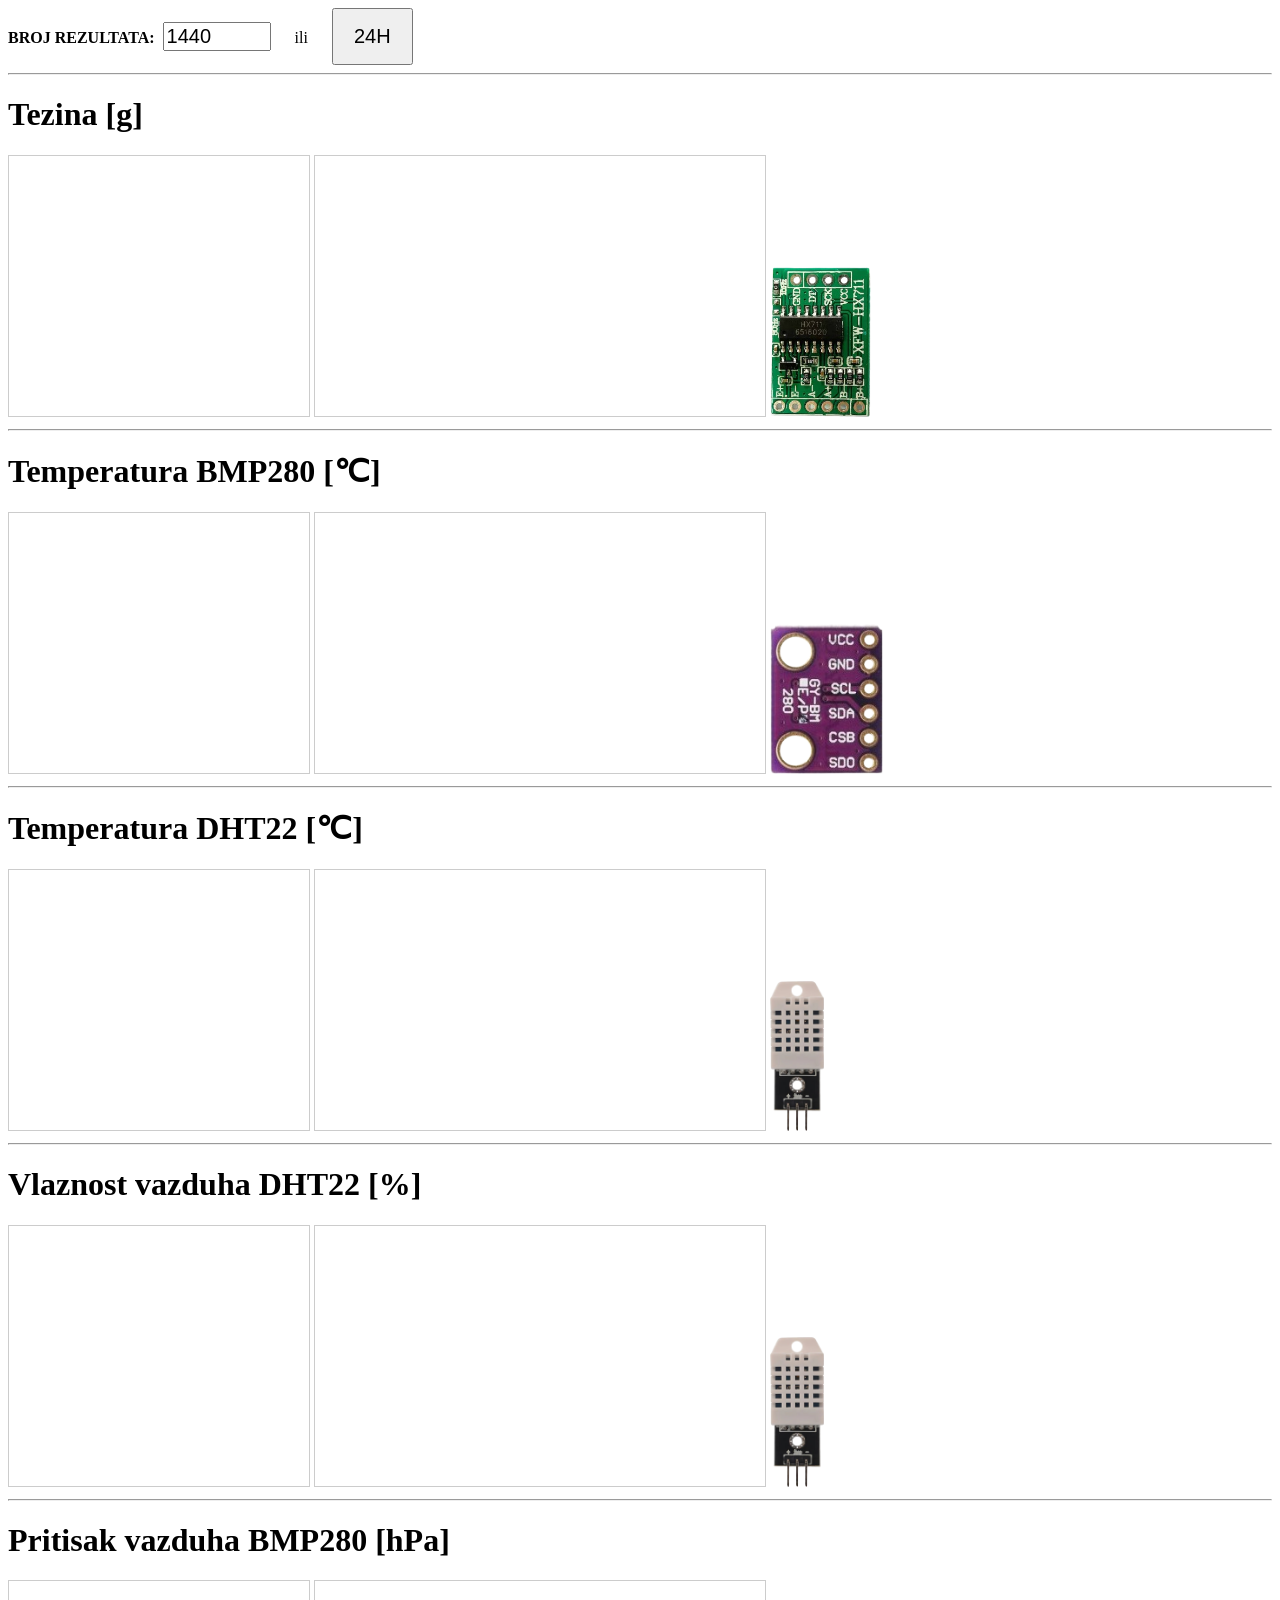
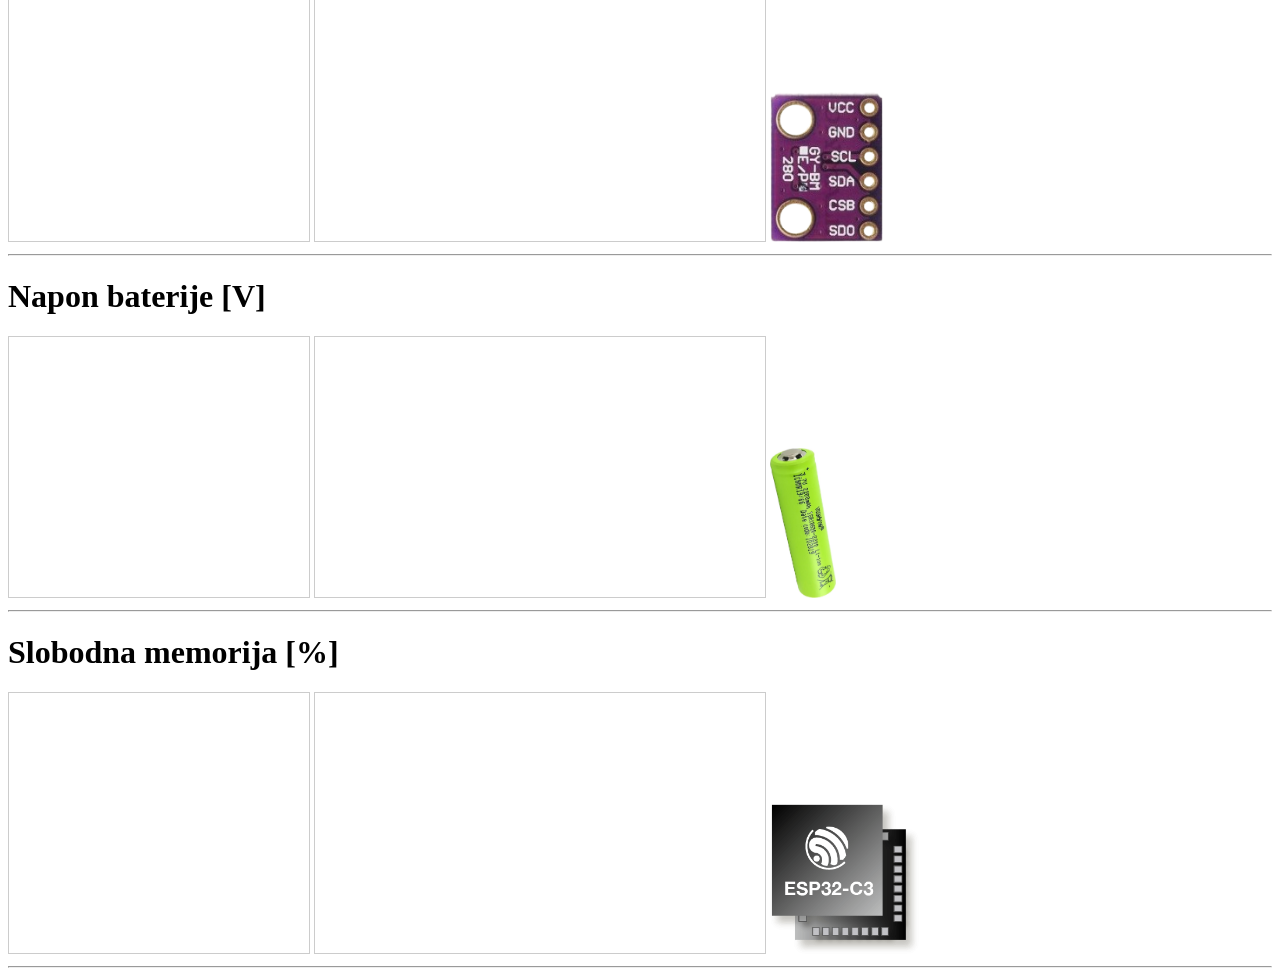
==== senzori.html @ 710ba48c "Add files via upload" ====
<!DOCTYPE html>
<html>
<head>
<style>
    #resultCount {
        font-size: 20px; /* Promenite veličinu fonta */
        padding: px; /* Dodajte više prostora oko teksta u polju za unos */
        width: 100px; /* Promenite širinu polja za unos */
    }
    
    button {
        font-size: 20px; /* Promenite veličinu fonta */
        padding: 15px 20px; /* Dodajte više prostora oko teksta u dugmetu */
    }
</style>
<title>Mini meteo stanica</title>
</head>
<body>
<label for="resultCount"><B>BROJ REZULTATA:&nbsp</B></label>
<input type="number" id="resultCount" name="resultCount" min="1" max="100000" value="1440" onblur="updateIframe()">
&nbsp&nbsp&nbsp&nbsp&nbspili&nbsp&nbsp&nbsp&nbsp&nbsp
<button onclick="sve()">24H</button>

<br>

<hr>
<h1>Tezina [g]</h1>
<iframe width="300" height="260" style="border: 1px solid #cccccc;" src="https://thingspeak.com/channels/2483721/widgets/879587"></iframe>

<iframe id="tezina" width="450" height="260" style="border: 1px solid #cccccc;" src="https://thingspeak.com/channels/2483721/charts/7?bgcolor=%23ffffff&color=%23d62020&dynamic=true&results=1440&type=line&update=15"></iframe>
<img src="hx711.png" height="150">

<hr>
<h1>Temperatura BMP280 [℃]</h1>
<iframe width="300" height="260" style="border: 1px solid #cccccc;" src="https://thingspeak.com/channels/2483721/widgets/872900"></iframe>

<iframe id="temp1" width="450" height="260" style="border: 1px solid #cccccc;" src="https://thingspeak.com/channels/2483721/charts/1?bgcolor=%23ffffff&color=%23d62020&dynamic=true&results=1440&type=line&update=15"></iframe>
<img src="bmp280.png" height="150">
<hr>
<h1>Temperatura DHT22 [℃]</h1>
<iframe width="300" height="260" style="border: 1px solid #cccccc;" src="https://thingspeak.com/channels/2483721/widgets/872904"></iframe>

<iframe id="temp2" width="450" height="260" style="border: 1px solid #cccccc;" src="https://thingspeak.com/channels/2483721/charts/5?bgcolor=%23ffffff&color=%23d62020&dynamic=true&results=1440&type=line&update=15"></iframe>
<img src="dht22.png" height="150">

<hr>
<h1>Vlaznost vazduha DHT22 [%]</h1>
<iframe width="300" height="260" style="border: 1px solid #cccccc;" src="https://thingspeak.com/channels/2483721/widgets/872905"></iframe>

<iframe id="vlaznost" width="450" height="260" style="border: 1px solid #cccccc;" src="https://thingspeak.com/channels/2483721/charts/6?bgcolor=%23ffffff&color=%23d62020&dynamic=true&results=1440&type=line&update=15"></iframe>
<img src="dht22.png" height="150">

<hr>
<h1>Pritisak vazduha BMP280 [hPa]</h1>
<iframe width="300" height="260" style="border: 1px solid #cccccc;" src="https://thingspeak.com/channels/2483721/widgets/872901"></iframe>

<iframe id="pritisak" width="450" height="260" style="border: 1px solid #cccccc;" src="https://thingspeak.com/channels/2483721/charts/2?bgcolor=%23ffffff&color=%23d62020&dynamic=true&results=1440&type=line&update=15"></iframe>
<img src="bmp280.png" height="150">

<hr>
<h1>Napon baterije [V]</h1>
<iframe width="300" height="260" style="border: 1px solid #cccccc;" src="https://thingspeak.com/channels/2483721/widgets/872902"></iframe>

<iframe id="napon" width="450" height="260" style="border: 1px solid #cccccc;" src="https://thingspeak.com/channels/2483721/charts/3?bgcolor=%23ffffff&color=%23d62020&dynamic=true&results=1440&type=line&update=15"></iframe>
<img src="18650.png" height="150">

<hr>
<h1>Slobodna memorija [%]</h1>
<iframe width="300" height="260" style="border: 1px solid #cccccc;" src="https://thingspeak.com/channels/2483721/widgets/880301"></iframe>


<iframe id="memo" width="450" height="260" style="border: 1px solid #cccccc;" src="https://thingspeak.com/channels/2483721/charts/4?bgcolor=%23ffffff&color=%23d62020&dynamic=true&results=1440&type=line&update=15"></iframe>
<img src="esp32c3.png" height="150">
<hr>

    <script>
        function updateIframe() {
		var resultCount = document.getElementById("resultCount").value;           
            document.getElementById("tezina").src = "https://thingspeak.com/channels/2483721/charts/7?bgcolor=%23ffffff&color=%23d62020&dynamic=true&type=line&update=15&results=" + resultCount;
            document.getElementById("temp1").src = "https://thingspeak.com/channels/2483721/charts/1?bgcolor=%23ffffff&color=%23d62020&dynamic=true&type=line&update=15&results=" + resultCount;
            document.getElementById("temp2").src = "https://thingspeak.com/channels/2483721/charts/5?bgcolor=%23ffffff&color=%23d62020&dynamic=true&type=line&update=15&results=" + resultCount;
            document.getElementById("vlaznost").src = "https://thingspeak.com/channels/2483721/charts/6?bgcolor=%23ffffff&color=%23d62020&dynamic=true&type=line&update=15&results=" + resultCount;
            document.getElementById("pritisak").src = "https://thingspeak.com/channels/2483721/charts/2?bgcolor=%23ffffff&color=%23d62020&dynamic=true&type=line&update=15&results=" + resultCount;
            document.getElementById("napon").src = "https://thingspeak.com/channels/2483721/charts/3?bgcolor=%23ffffff&color=%23d62020&dynamic=true&type=line&update=15&results=" + resultCount;
            document.getElementById("memo").src = "https://thingspeak.com/channels/2483721/charts/4?bgcolor=%23ffffff&color=%23d62020&dynamic=true&type=line&update=15&results=" + resultCount;
			

        }



        function sve() {
            document.getElementById("tezina").src = "https://thingspeak.com/channels/2483721/charts/7?bgcolor=%23ffffff&color=%23d62020&dynamic=true&type=line&update=15&results=" + resultCount;
            document.getElementById("temp1").src = "https://thingspeak.com/channels/2483721/charts/1?bgcolor=%23ffffff&color=%23d62020&dynamic=true&type=line&update=15";
            document.getElementById("temp2").src = "https://thingspeak.com/channels/2483721/charts/5?bgcolor=%23ffffff&color=%23d62020&dynamic=true&type=line&update=15";
            document.getElementById("vlaznost").src = "https://thingspeak.com/channels/2483721/charts/6?bgcolor=%23ffffff&color=%23d62020&dynamic=true&type=line&update=15";
            document.getElementById("pritisak").src = "https://thingspeak.com/channels/2483721/charts/2?bgcolor=%23ffffff&color=%23d62020&dynamic=true&type=line&update=15";
            document.getElementById("napon").src = "https://thingspeak.com/channels/2483721/charts/3?bgcolor=%23ffffff&color=%23d62020&dynamic=true&type=line&update=15";
            document.getElementById("memo").src = "https://thingspeak.com/channels/2483721/charts/4?bgcolor=%23ffffff&color=%23d62020&dynamic=true&type=line&update=15";
        }
    </script>
</body>
</html>
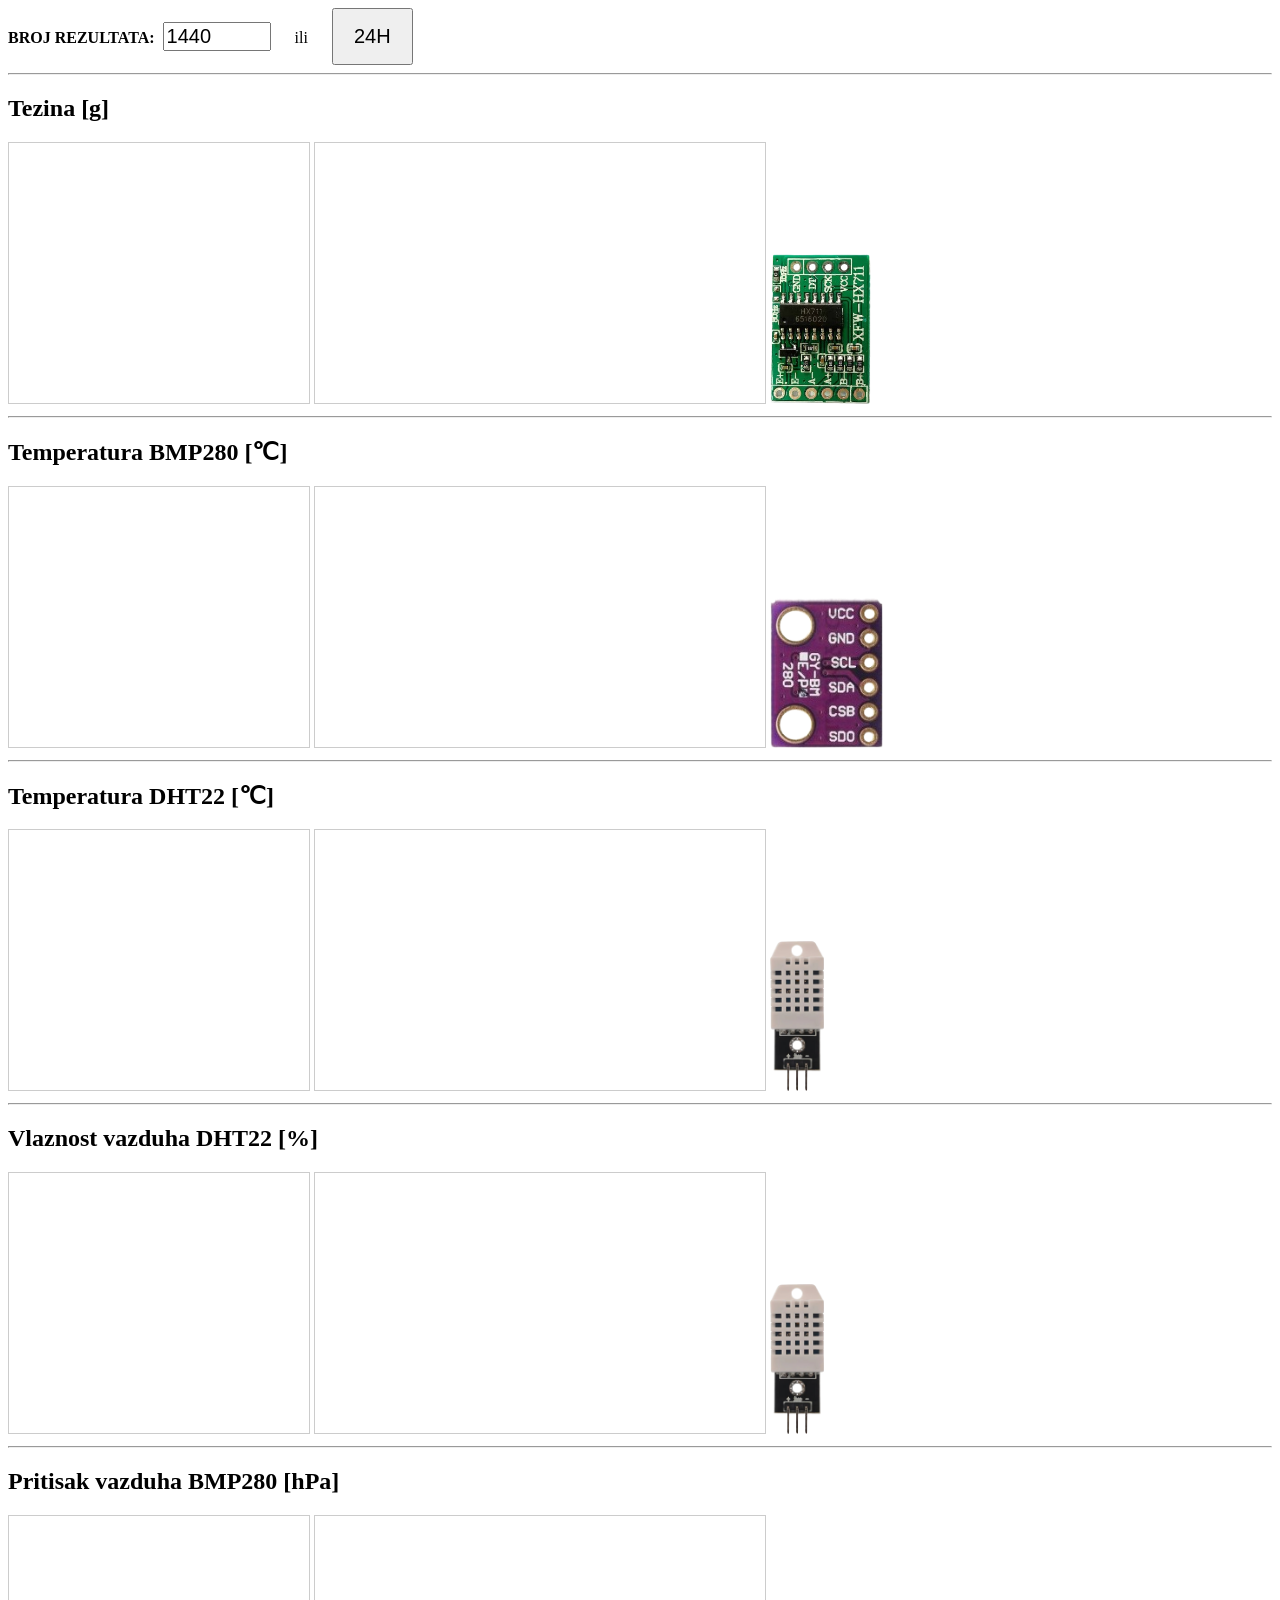
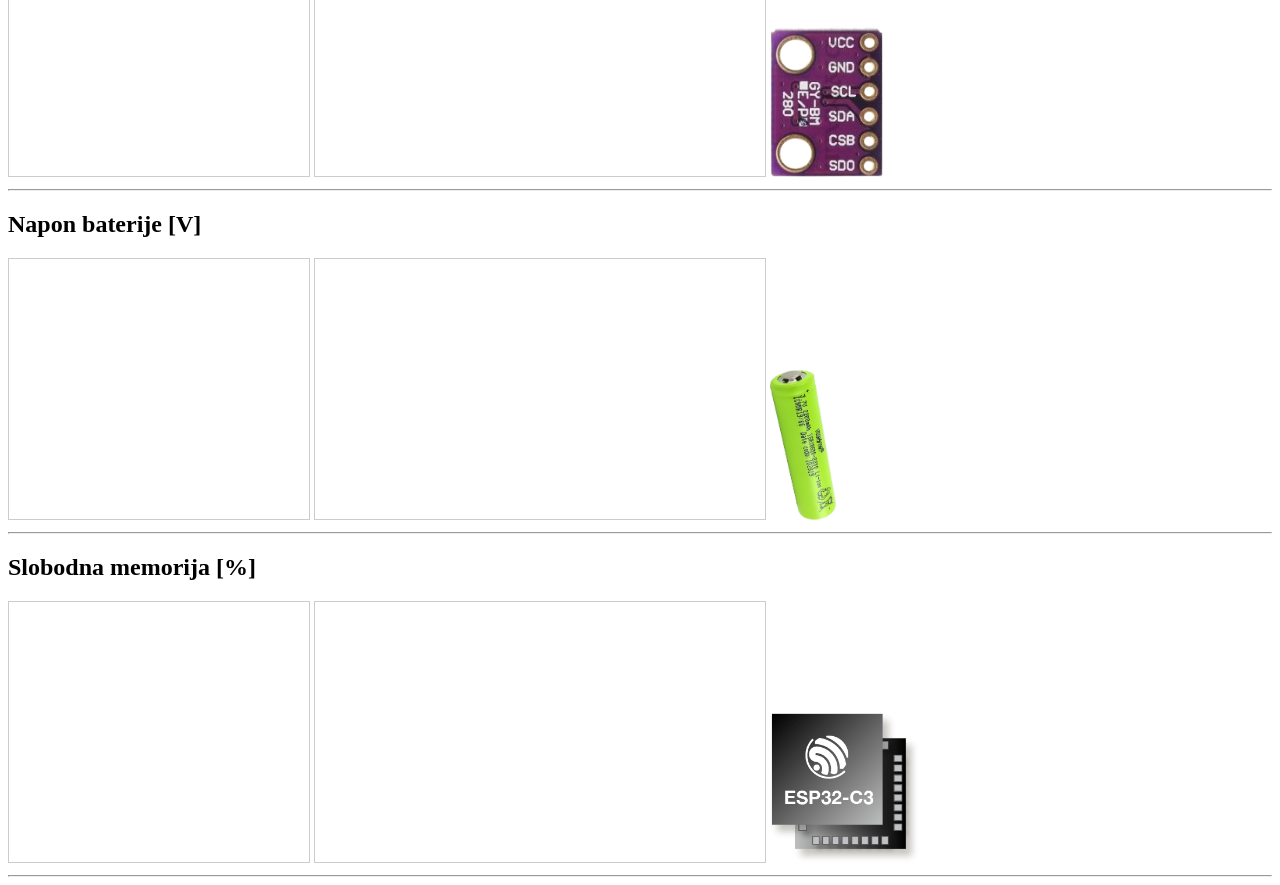
==== commit 5aa09300: "Update senzori.html" ====
--- a/senzori.html
+++ b/senzori.html
@@ -1,8 +1,10 @@
+
 
 <!DOCTYPE html>
 <html>
 <head>
 <style>
+
     #resultCount {
         font-size: 20px; /* Promenite veličinu fonta */
         padding: px; /* Dodajte više prostora oko teksta u polju za unos */
@@ -25,48 +27,48 @@
 <br>
 
 <hr>
-<h1>Tezina [g]</h1>
+<h2>Tezina [g]</h2>
 <iframe width="300" height="260" style="border: 1px solid #cccccc;" src="https://thingspeak.com/channels/2483721/widgets/879587"></iframe>
 
 <iframe id="tezina" width="450" height="260" style="border: 1px solid #cccccc;" src="https://thingspeak.com/channels/2483721/charts/7?bgcolor=%23ffffff&color=%23d62020&dynamic=true&results=1440&type=line&update=15"></iframe>
 <img src="hx711.png" height="150">
 
 <hr>
-<h1>Temperatura BMP280 [℃]</h1>
+<h2>Temperatura BMP280 [℃]</h2>
 <iframe width="300" height="260" style="border: 1px solid #cccccc;" src="https://thingspeak.com/channels/2483721/widgets/872900"></iframe>
 
 <iframe id="temp1" width="450" height="260" style="border: 1px solid #cccccc;" src="https://thingspeak.com/channels/2483721/charts/1?bgcolor=%23ffffff&color=%23d62020&dynamic=true&results=1440&type=line&update=15"></iframe>
 <img src="bmp280.png" height="150">
 <hr>
-<h1>Temperatura DHT22 [℃]</h1>
+<h2>Temperatura DHT22 [℃]</h2>
 <iframe width="300" height="260" style="border: 1px solid #cccccc;" src="https://thingspeak.com/channels/2483721/widgets/872904"></iframe>
 
 <iframe id="temp2" width="450" height="260" style="border: 1px solid #cccccc;" src="https://thingspeak.com/channels/2483721/charts/5?bgcolor=%23ffffff&color=%23d62020&dynamic=true&results=1440&type=line&update=15"></iframe>
 <img src="dht22.png" height="150">
 
 <hr>
-<h1>Vlaznost vazduha DHT22 [%]</h1>
+<h2>Vlaznost vazduha DHT22 [%]</h2>
 <iframe width="300" height="260" style="border: 1px solid #cccccc;" src="https://thingspeak.com/channels/2483721/widgets/872905"></iframe>
 
 <iframe id="vlaznost" width="450" height="260" style="border: 1px solid #cccccc;" src="https://thingspeak.com/channels/2483721/charts/6?bgcolor=%23ffffff&color=%23d62020&dynamic=true&results=1440&type=line&update=15"></iframe>
 <img src="dht22.png" height="150">
 
 <hr>
-<h1>Pritisak vazduha BMP280 [hPa]</h1>
+<h2>Pritisak vazduha BMP280 [hPa]</h2>
 <iframe width="300" height="260" style="border: 1px solid #cccccc;" src="https://thingspeak.com/channels/2483721/widgets/872901"></iframe>
 
 <iframe id="pritisak" width="450" height="260" style="border: 1px solid #cccccc;" src="https://thingspeak.com/channels/2483721/charts/2?bgcolor=%23ffffff&color=%23d62020&dynamic=true&results=1440&type=line&update=15"></iframe>
 <img src="bmp280.png" height="150">
 
 <hr>
-<h1>Napon baterije [V]</h1>
+<h2>Napon baterije [V]</h2>
 <iframe width="300" height="260" style="border: 1px solid #cccccc;" src="https://thingspeak.com/channels/2483721/widgets/872902"></iframe>
 
 <iframe id="napon" width="450" height="260" style="border: 1px solid #cccccc;" src="https://thingspeak.com/channels/2483721/charts/3?bgcolor=%23ffffff&color=%23d62020&dynamic=true&results=1440&type=line&update=15"></iframe>
 <img src="18650.png" height="150">
 
 <hr>
-<h1>Slobodna memorija [%]</h1>
+<h2>Slobodna memorija [%]</h2>
 <iframe width="300" height="260" style="border: 1px solid #cccccc;" src="https://thingspeak.com/channels/2483721/widgets/880301"></iframe>
 
 
@@ -91,7 +93,7 @@
 
 
         function sve() {
-            document.getElementById("tezina").src = "https://thingspeak.com/channels/2483721/charts/7?bgcolor=%23ffffff&color=%23d62020&dynamic=true&type=line&update=15&results=" + resultCount;
+            document.getElementById("tezina").src = "https://thingspeak.com/channels/2483721/charts/7?bgcolor=%23ffffff&color=%23d62020&dynamic=true&type=line&update=15";
             document.getElementById("temp1").src = "https://thingspeak.com/channels/2483721/charts/1?bgcolor=%23ffffff&color=%23d62020&dynamic=true&type=line&update=15";
             document.getElementById("temp2").src = "https://thingspeak.com/channels/2483721/charts/5?bgcolor=%23ffffff&color=%23d62020&dynamic=true&type=line&update=15";
             document.getElementById("vlaznost").src = "https://thingspeak.com/channels/2483721/charts/6?bgcolor=%23ffffff&color=%23d62020&dynamic=true&type=line&update=15";
